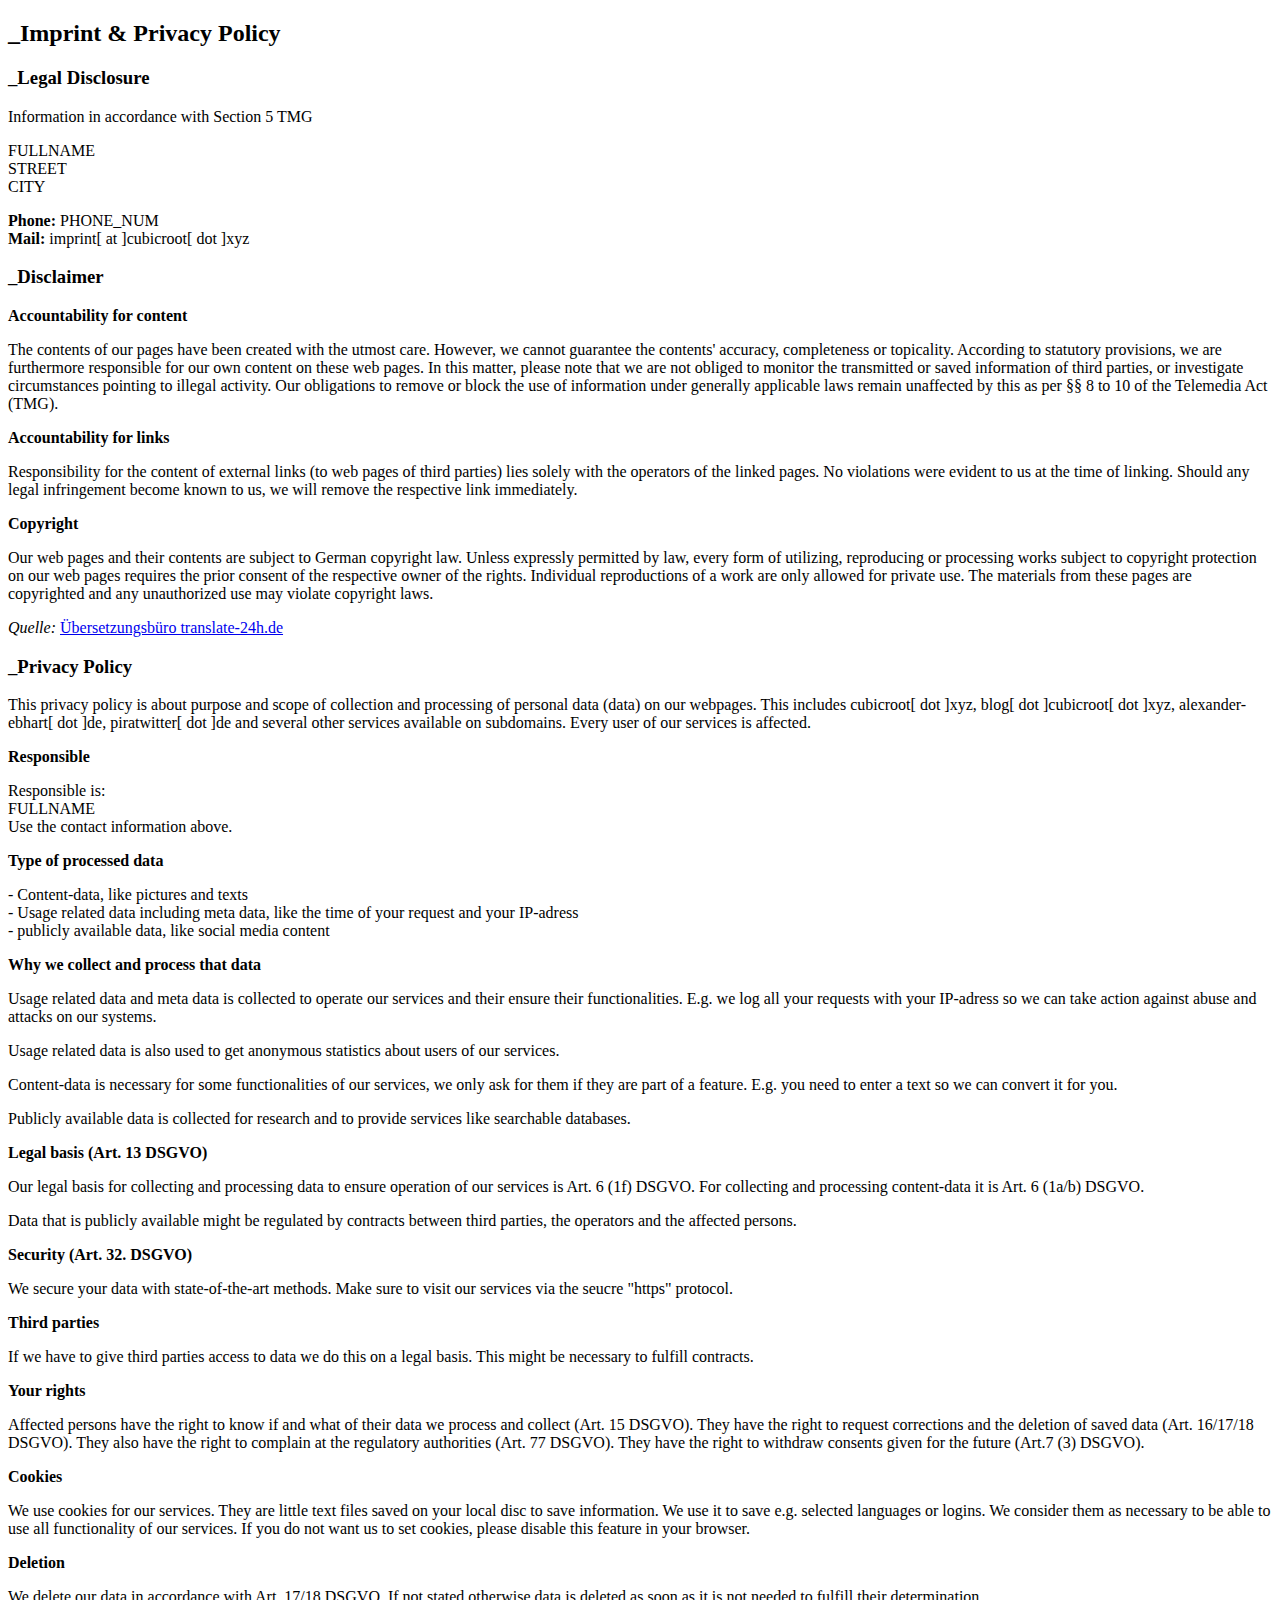
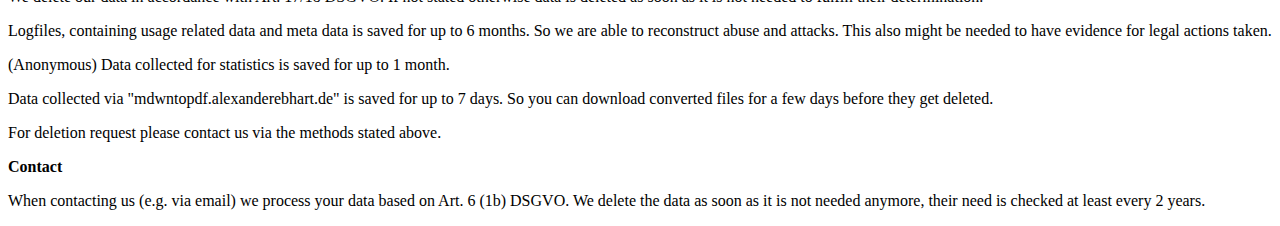
==== impressum.html @ df2d836f "add contact type to pp" ====
<!DOCTYPE HTML>

<html>

<head>
    <title>Software Developer, Photographer, IoT-Nerd</title>
    <meta charset="utf-8">

    <!-- Lineicons -->
    <link href="assets/fonts/icon-font/lineicons.css" rel="stylesheet">
    <!-- Main -->
    <link href="assets/css/main.css" rel="stylesheet">

</head>

<body>

    <div class="section">
        <div class="title">
            <h2><span class="blink">_</span>Imprint & Privacy Policy</h2>
        </div>
    </div>

    <div class="section pb0">
        <div class="title">
            <h3><span class="blink">_</span>Legal Disclosure</h3>
        </div>
    </div>

    <div class="content mlr30 t-medium">
        <p>
            Information in accordance with Section 5 TMG
        </p>
        <p>
            FULLNAME<br>
            STREET<br>
            CITY<br>
        </p>
        <p>
            <b class="t-accent">Phone: </b>PHONE_NUM<br>
            <b class="t-accent">Mail: </b>imprint[ at ]cubicroot[ dot ]xyz
        </p>
    </div>

    <div class="section pb0">
        <div class="title">
            <h3><span class="blink">_</span>Disclaimer</h3>
        </div>
    </div>

    <div class="content mlr30 t-medium">
        <p><b>Accountability for content</b></p>
        <p>
            The contents of our pages have been created with the utmost care. However, we cannot guarantee the contents'
            accuracy, completeness or topicality. According to statutory provisions, we are furthermore responsible for
            our own content on these web pages. In this matter, please note that we are not obliged to monitor
            the transmitted or saved information of third parties, or investigate circumstances pointing to illegal activity.
            Our obligations to remove or block the use of information under generally applicable laws remain unaffected by this as per
            §§ 8 to 10 of the Telemedia Act (TMG).
        </p>
        <p><b>Accountability for links</b></p>
        <p>
            Responsibility for the content of
            external links (to web pages of third parties) lies solely with the operators of the linked pages. No violations were
            evident to us at the time of linking. Should any legal infringement become known to us, we will remove the respective
            link immediately.
        </p>
        <p>
            <b>Copyright</b>
        </p>
        <p>
            Our web pages and their contents are subject to German copyright law. Unless
            expressly permitted by law, every form of utilizing, reproducing or processing
            works subject to copyright protection on our web pages requires the prior consent of the respective owner of the rights.
            Individual reproductions of a work are only allowed for private use.
            The materials from these pages are copyrighted and any unauthorized use may violate copyright laws.
        </p>
        <p>
            <i>Quelle: </i><a href="http://www.translate-24h.de" target="_blank">Übersetzungsbüro translate-24h.de</a>
        </p>

    </div>

    <div class="section pb0">
        <div class="title">
            <h3><span class="blink">_</span>Privacy Policy</h3>
        </div>
    </div>

    <div class="content mlr30 t-medium">
        <p>
            This privacy policy is about purpose and scope of collection and processing of personal data (data) on our webpages. This includes cubicroot[ dot ]xyz, blog[ dot ]cubicroot[ dot ]xyz, alexander-ebhart[ dot ]de, piratwitter[ dot ]de and several other services available on subdomains.
            Every user of our services is affected.
        </p>
        <p>
            <b>Responsible</b>
        </p>
        <p>
            Responsible is:<br>
            FULLNAME<br>
            Use the contact information above.
        </p>
        <p>
            <b>Type of processed data</b>
        </p>
        <p>
            - Content-data, like pictures and texts<br>
            - Usage related data including meta data, like the time of your request and your IP-adress<br>
            - publicly available data, like social media content
        </p>
        <p>
            <b>Why we collect and process that data</b>
        </p>
        <p>
            Usage related data and meta data is collected to operate our services and their ensure their functionalities. E.g. we log all your requests with your IP-adress so we can take action against abuse and attacks on our systems.
        </p>
        <p>
            Usage related data is also used to get anonymous statistics about users of our services.
        </p>
        <p>
            Content-data is necessary for some functionalities of our services, we only ask for them if they are part of a feature. E.g. you need to enter a text so we can convert it for you.
        </p>
        <p>
            Publicly available data is collected for research and to provide services like searchable databases.
        </p>
        <p>
            <b>Legal basis (Art. 13 DSGVO)</b>
        </p>
        <p>
            Our legal basis for collecting and processing data to ensure operation of our services is Art. 6 (1f) DSGVO. For collecting and processing content-data it is Art. 6 (1a/b) DSGVO.
        </p>
        <p>
            Data that is publicly available might be regulated by contracts between third parties, the operators and the affected persons.
        </p>
        <p>
            <b>Security (Art. 32. DSGVO)</b>
        </p>
        <p>
            We secure your data with state-of-the-art methods. Make sure to visit our services via the seucre "https" protocol.
        </p>
        <p>
            <b>Third parties</b>
        </p>
        <p>
            If we have to give third parties access to data we do this on a legal basis. This might be necessary to fulfill contracts.
        </p>
        <p>
            <b>Your rights</b>
        </p>
        <p>
            Affected persons have the right to know if and what of their data we process and collect (Art. 15 DSGVO). They have the right to request corrections and the deletion of saved data (Art. 16/17/18 DSGVO). They also have the right to complain at the regulatory authorities (Art. 77 DSGVO). They have the right to withdraw consents given for the future (Art.7 (3) DSGVO).
        </p>
        <p>
            <b>Cookies</b>
        </p>
        <p>
            We use cookies for our services. They are little text files saved on your local disc to save information. We use it to save e.g. selected languages or logins. We consider them as necessary to be able to use all functionality of our services. If you do not want us to set cookies, please disable this feature in your browser.
        </p>
        <p>
            <b>Deletion</b>
        </p>
        <p>
            We delete our data in accordance with Art. 17/18 DSGVO. If not stated otherwise data is deleted as soon as it is not needed to fulfill their determination.
        </p>
        <p>
            Logfiles, containing usage related data and meta data is saved for up to 6 months. So we are able to reconstruct abuse and attacks. This also might be needed to have evidence for legal actions taken.
        </p>
        <p>
            (Anonymous) Data collected for statistics is saved for up to 1 month.
        </p>
        <p>
            Data collected via "mdwntopdf.alexanderebhart.de" is saved for up to 7 days. So you can download converted files for a few days before they get deleted.
        </p>
        <p>
            For deletion request please contact us via the methods stated above.
        </p>
        <p>
            <b>Contact</b>
        </p>
        <p>
            When contacting us (e.g. via email) we process your data based on Art. 6 (1b) DSGVO. We delete the data as soon as it is not needed anymore, their need is checked at least every 2 years.
        </p>
    </div>

</body>

</html>
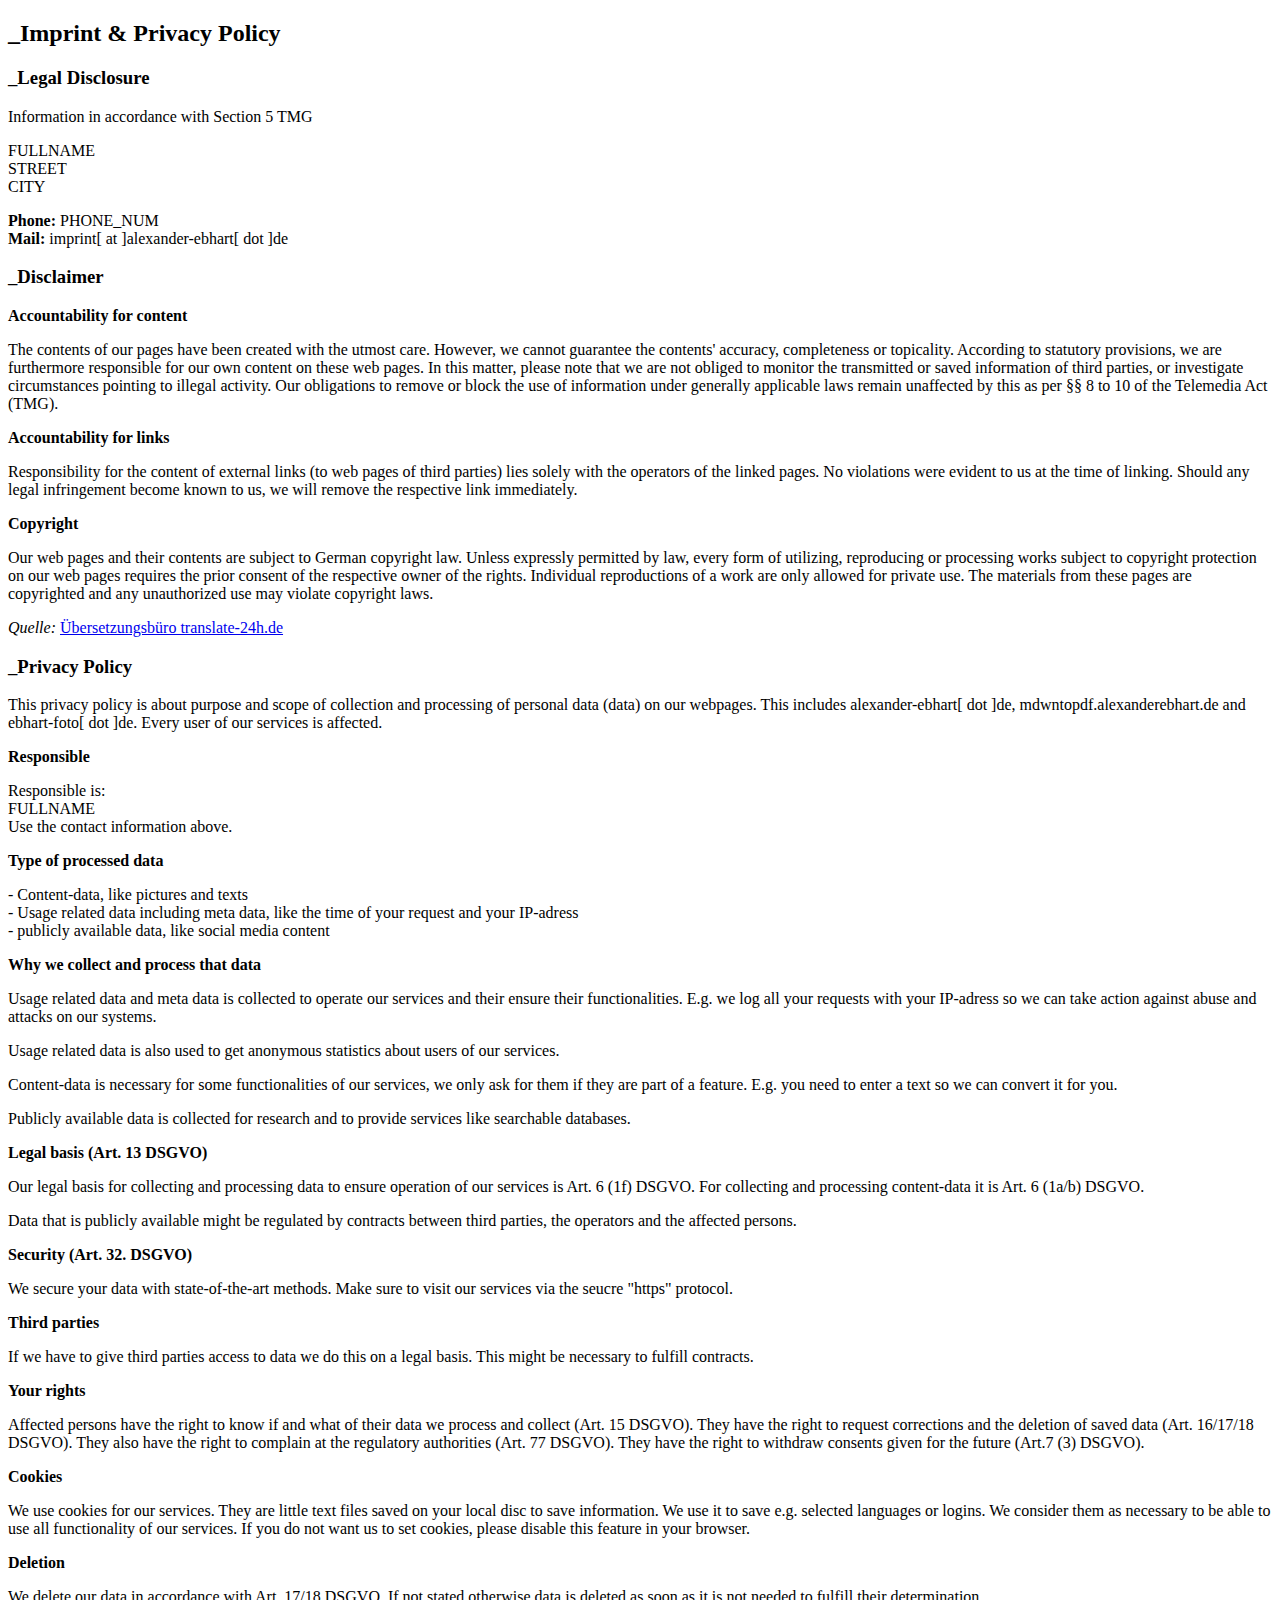
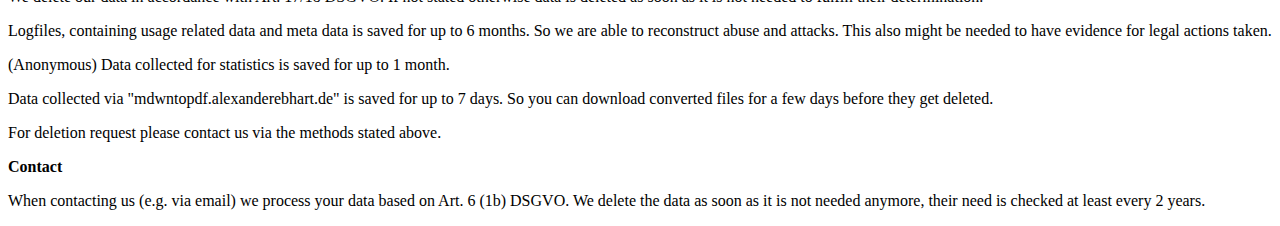
==== commit 54d337a4: "Update impressum.html" ====
--- a/impressum.html
+++ b/impressum.html
@@ -38,7 +38,7 @@
         </p>
         <p>
             <b class="t-accent">Phone: </b>PHONE_NUM<br>
-            <b class="t-accent">Mail: </b>imprint[ at ]cubicroot[ dot ]xyz
+            <b class="t-accent">Mail: </b>imprint[ at ]alexander-ebhart[ dot ]de
         </p>
     </div>
 
@@ -89,7 +89,7 @@
 
     <div class="content mlr30 t-medium">
         <p>
-            This privacy policy is about purpose and scope of collection and processing of personal data (data) on our webpages. This includes cubicroot[ dot ]xyz, blog[ dot ]cubicroot[ dot ]xyz, alexander-ebhart[ dot ]de, piratwitter[ dot ]de and several other services available on subdomains.
+            This privacy policy is about purpose and scope of collection and processing of personal data (data) on our webpages. This includes alexander-ebhart[ dot ]de, mdwntopdf.alexanderebhart.de and ebhart-foto[ dot ]de.
             Every user of our services is affected.
         </p>
         <p>
@@ -184,4 +184,4 @@
 
 </body>
 
-</html>+</html>
